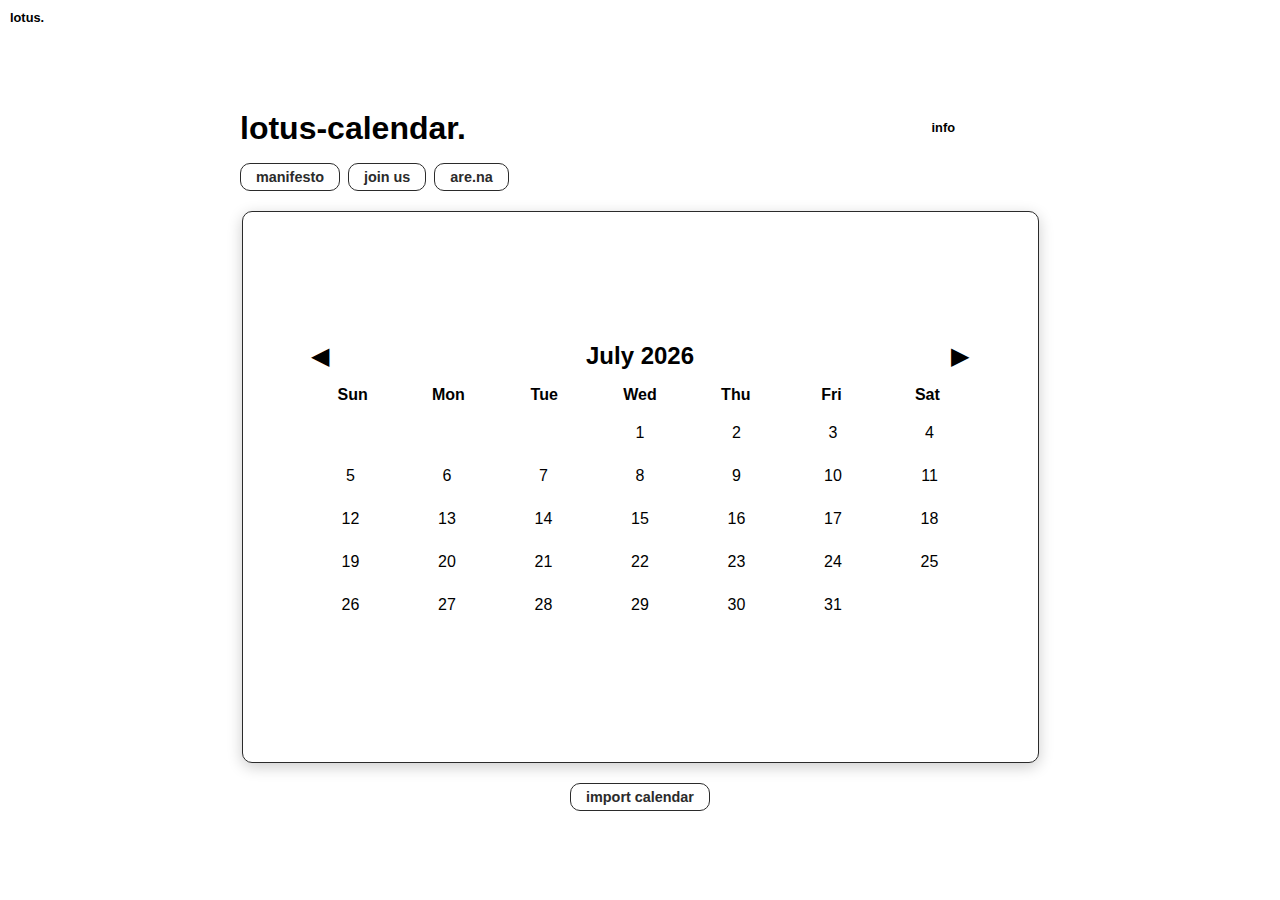
==== calendar.html @ 21a02870 "Add files via upload" ====
<!DOCTYPE html>
<html lang="en">
<head>
    <meta charset="UTF-8">
    <meta name="viewport" content="width=device-width, initial-scale=1.0">
    <title>Lotus Calendar</title>
    <link rel="stylesheet" href="calendar.css">
</head>
<body>
    <div class="cornerText left">lotus.</div>
    <div class="cornerText right" onclick="showInfo('calendar')">info</div>
    <h1>lotus-calendar.</h1>
    <div id="buttonContainer">
        <button class="lineButton" onclick="redirectToManifesto()">manifesto</button>
        <button class="lineButton" onclick="redirectToJoinUs()">join us</button>
        <button class="lineButton" onclick="redirectToArena()">are.na</button>
    </div>
    <div id="calendarContainer">
        <div id="calendar">
            <div class="month">
                <button onclick="prevMonth()">&#9664;</button>
                <span id="monthTitle">December 2024</span>
                <button onclick="nextMonth()">&#9654;</button>
            </div>
            <div class="weekdays">
                <div>Sun</div><div>Mon</div><div>Tue</div><div>Wed</div><div>Thu</div><div>Fri</div><div>Sat</div>
            </div>
            <div id="days" class="days"></div>
            <div id="eventInfo" class="eventName"></div>
        </div>
    </div>
    <button id="importButton" onclick="importCalendar()">import calendar</button>
    <div id="infoPopup" class="popup hidden">
        <p id="infoText"></p>
        <button onclick="closeInfo()">Close</button>
    </div>
    <script src="calendar.js"></script>
</body>
</html>
---- calendar.css ----
body, html {
    margin: 0;
    padding: 0;
    height: 100%;
    background-color: #ffffff; /* White background */
    color: #000000; /* Dark text */
    font-family: 'helvetica', bold;
    display: flex;
    flex-direction: column;
    align-items: center; /* Center elements horizontally */
    justify-content: center; /* Center elements vertically */
    text-align: center;
}

h1 {
    font-weight: bold;
    font-size: 2rem; /* Slightly smaller for better alignment */
    margin-bottom: 1rem;
    width: 800px; /* Match the calendar container width */
    text-align: left; /* Align the title text to the left */
}

#buttonContainer {
    display: flex;
    justify-content: flex-start; /* Align buttons to the left */
    gap: 8px; /* Space between buttons */
    width: 800px; /* Match the width of the calendar container */
    margin-bottom: 20px; /* Add spacing below the buttons */
}

.lineButton {
    font-size: 0.9rem;
    padding: 5px 15px; /* Smaller padding for compact buttons */
    background-color: transparent; /* No background */
    color: #2b2b2b; /* Dark text color */
    border: 1px solid #2b2b2b; /* Dark border */
    cursor: pointer;
    font-family: 'Inter', sans-serif;
    font-weight: bold;
    border-radius: 10px; /* Rounded corners */
    transition: background-color 0.3s, color 0.3s; /* Smooth hover effect */
}

.lineButton:hover {
    background-color: #2b2b2b; /* Dark background on hover */
    color: #ffffff; /* White text on hover */
}

#calendarContainer {
    width: 745px;
    height: 500px;
    background-color: #ffffff;
    border: 1px solid #2b2b2b;
    border-radius: 10px;
    padding: 25px;
    box-shadow: 0 4px 15px rgba(0, 0, 0, 0.2);
    margin-bottom: 20px;
    overflow-y: auto;
    display: flex;
    justify-content: center;
    align-items: center;
}

#calendar {
    width: 90%;
}

.month {
    text-align: center;
    font-weight: bold;
    font-size: 1.5rem;
    margin-bottom: 15px;
    display: flex;
    justify-content: space-between;
    align-items: center;
}

.month button {
    background: transparent;
    border: none;
    font-size: 1.5rem;
    cursor: pointer;
}

.weekdays {
    display: grid;
    grid-template-columns: repeat(7, 1fr);
    text-align: center;
    font-weight: bold;
    margin-bottom: 10px;
}

.days {
    display: grid;
    grid-template-columns: repeat(7, 1fr);
    text-align: center;
    gap: 5px;
}

.days div {
    padding: 10px;
    border-radius: 5px;
    cursor: pointer;
}

.days div:hover {
    background-color: #f0f0f0;
}

.highlighted {
    background-color: #2b2b2b;
    color: #ffffff;
    border-radius: 5px;
}

.eventName {
    text-align: center;
    font-weight: bold;
    margin-top: 10px;
    font-size: 1rem;
    color: #2b2b2b; /* Same as normal text color */
}

#importButton {
    font-size: 0.9rem;
    padding: 5px 15px; /* Smaller padding for compact buttons */
    background-color: transparent; /* No background */
    color: #2b2b2b; /* Dark text color */
    border: 1px solid #2b2b2b; /* Dark border */
    cursor: pointer;
    font-family: 'Inter', sans-serif;
    font-weight: bold;
    border-radius: 10px; /* Rounded corners */
    transition: background-color 0.3s, color 0.3s; /* Smooth hover effect */
}

#importButton:hover {
    background-color: #2b2b2b; /* Dark background on hover */
    color: #ffffff; /* White text on hover */
}
.cornerText {
    position: absolute;
    font-family: 'Inter', sans-serif;
    font-size: 0.8rem;
    font-weight: bold;
    cursor: pointer;
    z-index: 10;
}

.cornerText.left {
    top: 10px;
    left: 10px;
}

.cornerText.right {
    top: 120px;
    right: 325px;
}

.popup {
    position: fixed;
    top: 50%;
    left: 50%;
    transform: translate(-50%, -50%);
    background: #ffffff;
    padding: 20px;
    border: 1px solid #2b2b2b;
    border-radius: 10px;
    box-shadow: 0 4px 15px rgba(0, 0, 0, 0.2);
    z-index: 100;
    display: none;
}

.popup.hidden {
    display: none;
}

.popup button {
    margin-top: 10px;
    padding: 5px 10px;
    border: none;
    background: #2b2b2b;
    color: #ffffff;
    cursor: pointer;
    border-radius: 5px;
}
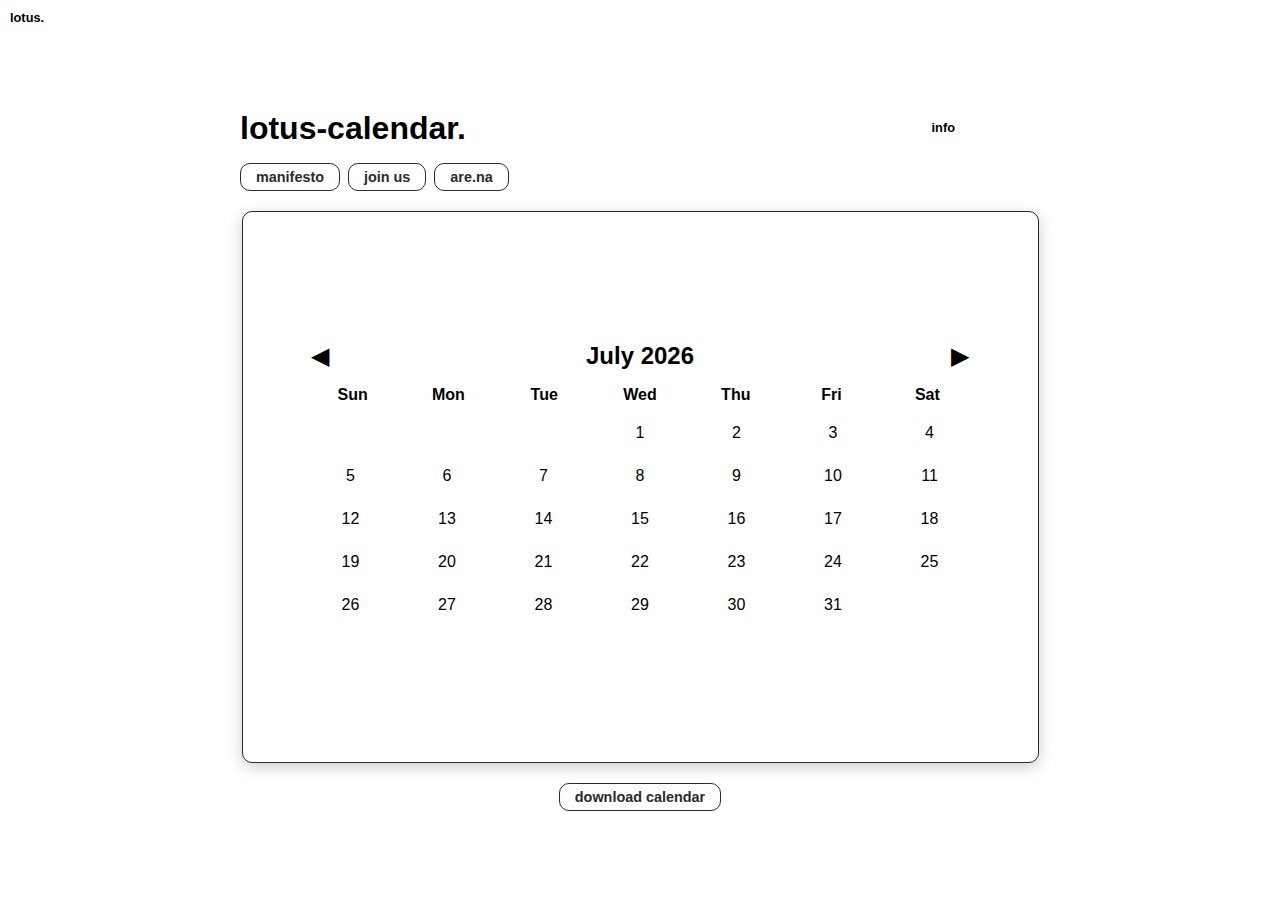
==== commit 5d323e8d: "change button from import to download" ====
--- a/calendar.html
+++ b/calendar.html
@@ -29,7 +29,7 @@
             <div id="eventInfo" class="eventName"></div>
         </div>
     </div>
-    <button id="importButton" onclick="importCalendar()">import calendar</button>
+    <button id="importButton" onclick="importCalendar()">download calendar</button>
     <div id="infoPopup" class="popup hidden">
         <p id="infoText"></p>
         <button onclick="closeInfo()">Close</button>
